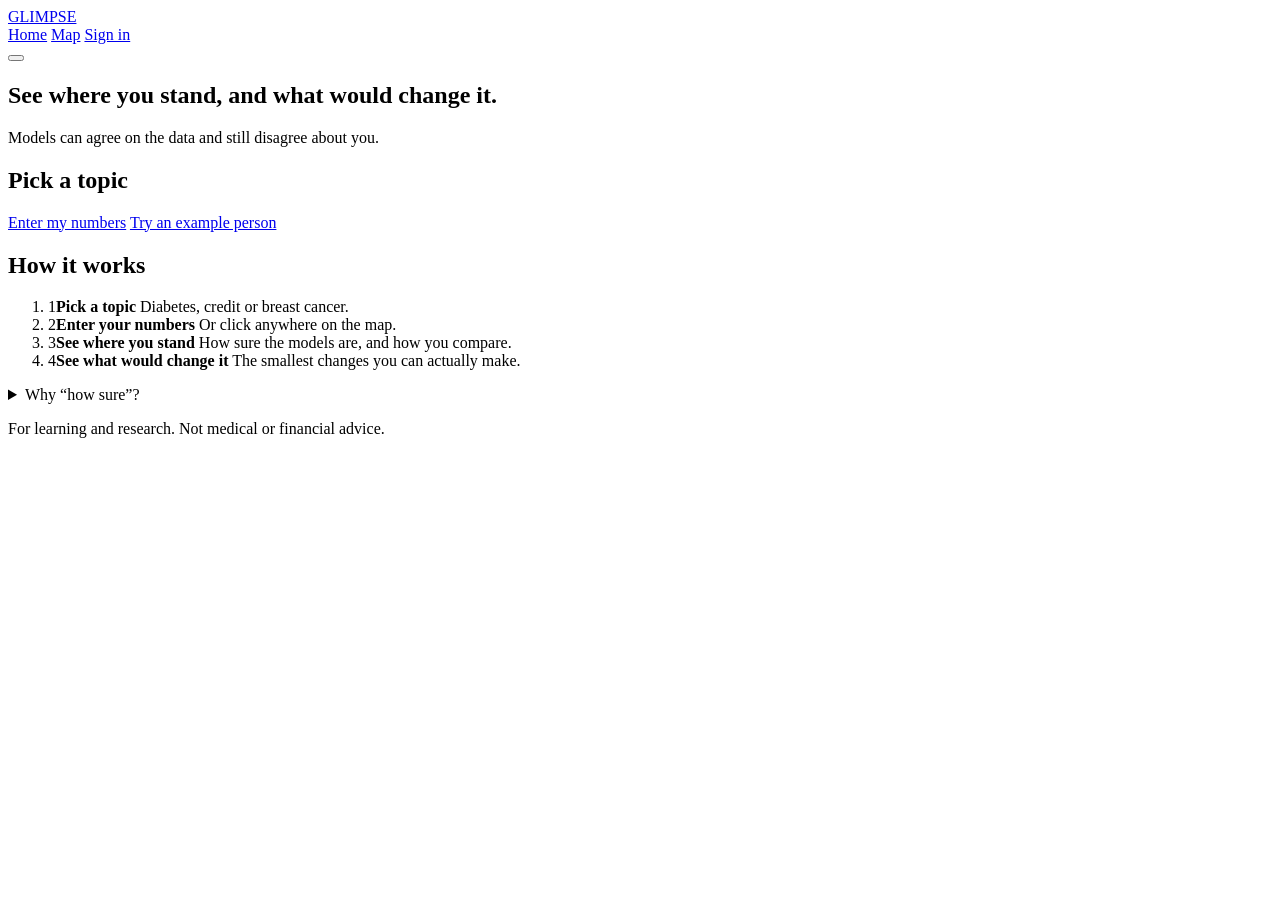
==== frontend/index.html @ 5814ff1b "home page, density map, plainer wording, my account home page has the topic cards. density map is th" ====
<!doctype html>
<html lang="en">
<head>
  <meta charset="utf-8">
  <meta name="viewport" content="width=device-width, initial-scale=1">
  <meta name="google-site-verification" content="mQlGSmTbCYFctZavIyGIMyBsTILOaBCQHSwizkSydew">
  <meta name="description" content="GLIMPSE is a university research tool that shows how sure machine-learning models are about a prediction, and what would change it.">
  <title>GLIMPSE</title>
  <script>
    // Apply the saved theme before the page renders.
    (function () {
      try {
        var q = new URLSearchParams(location.search).get("theme");
        var t = (q === "dark" || q === "light") ? q
              : localStorage.getItem("glimpse-theme");
        if (t !== "dark" && t !== "light")
          t = matchMedia("(prefers-color-scheme: dark)").matches ? "dark" : "light";
        document.documentElement.setAttribute("data-theme", t);
      } catch (e) {}
    })();
  </script>
  <link rel="stylesheet" href="/style.css">
</head>
<body data-page="home">
  <header id="titlebar">
    <a class="brand" href="/">GLIMPSE</a>
    <nav id="nav" aria-label="Main">
      <a href="/" data-page="home">Home</a>
      <a href="/app.html" data-page="app">Map</a>
      <a href="/login.html" data-page="account" id="account-link">Sign in</a>
    </nav>
    <button id="theme-toggle" class="theme-btn" type="button"
            aria-label="Toggle light and dark mode"></button>
  </header>

  <main id="home">
    <section class="home-hero">
      <h1>See where you stand, and what would change it.</h1>
      <p class="home-sub">Models can agree on the data and still disagree about you.</p>
    </section>

    <section aria-labelledby="pick-h">
      <h2 id="pick-h" class="home-h">Pick a topic</h2>
      <div id="topics" class="topic-grid" role="radiogroup" aria-labelledby="pick-h"></div>
    </section>

    <div class="home-actions">
      <a id="go-enter" class="btn-primary" href="/app.html?enter=1">Enter my numbers</a>
      <a id="go-example" class="btn-secondary" href="/app.html">Try an example person</a>
    </div>

    <section id="how" aria-labelledby="how-h">
      <h2 id="how-h" class="home-h">How it works</h2>
      <ol class="steps">
        <li><span class="step-n">1</span><b>Pick a topic</b>
          <span class="sub">Diabetes, credit or breast cancer.</span></li>
        <li><span class="step-n">2</span><b>Enter your numbers</b>
          <span class="sub">Or click anywhere on the map.</span></li>
        <li><span class="step-n">3</span><b>See where you stand</b>
          <span class="sub">How sure the models are, and how you compare.</span></li>
        <li><span class="step-n">4</span><b>See what would change it</b>
          <span class="sub">The smallest changes you can actually make.</span></li>
      </ol>
      <details class="how-more">
        <summary>Why “how sure”?</summary>
        <p>Many different models fit the same data about equally well, but they
          can give one person different answers. GLIMPSE shows the whole range,
          so a close call looks like a close call.</p>
        <p>The map squeezes everyone onto a flat page. Areas where many people
          sit look darker. Click any spot to see the person who would be there.</p>
      </details>
    </section>

    <p class="home-note sub">For learning and research. Not medical or financial advice.</p>
  </main>

  <script src="/common.js"></script>
  <script src="/home.js"></script>
</body>
</html>
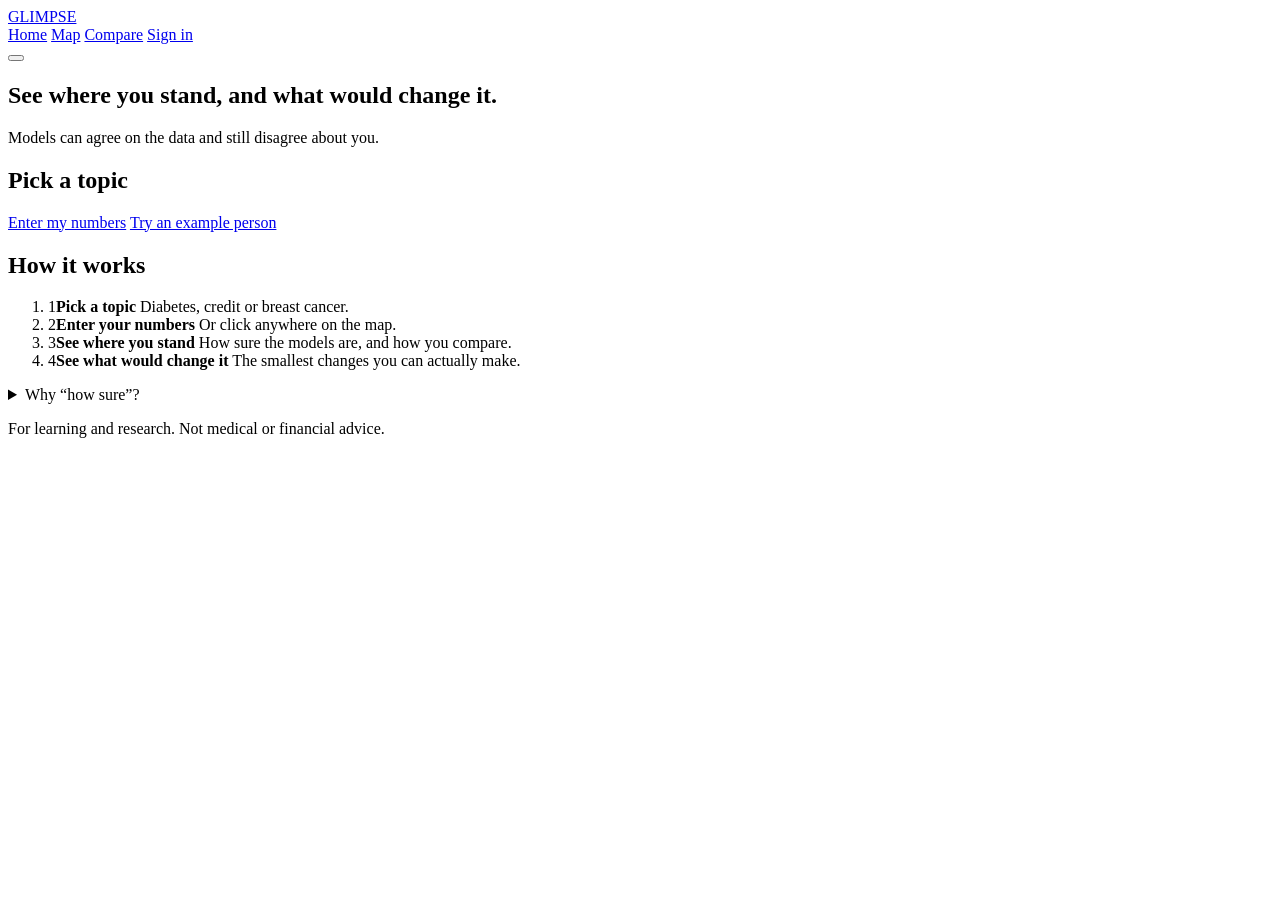
==== commit b2396ab2: "Compare page, change cards, what-if sliders, plans, and save cards Adds a Compare page (you, any sav" ====
--- a/frontend/index.html
+++ b/frontend/index.html
@@ -27,6 +27,7 @@
     <nav id="nav" aria-label="Main">
       <a href="/" data-page="home">Home</a>
       <a href="/app.html" data-page="app">Map</a>
+      <a href="/compare.html" data-page="compare">Compare</a>
       <a href="/login.html" data-page="account" id="account-link">Sign in</a>
     </nav>
     <button id="theme-toggle" class="theme-btn" type="button"
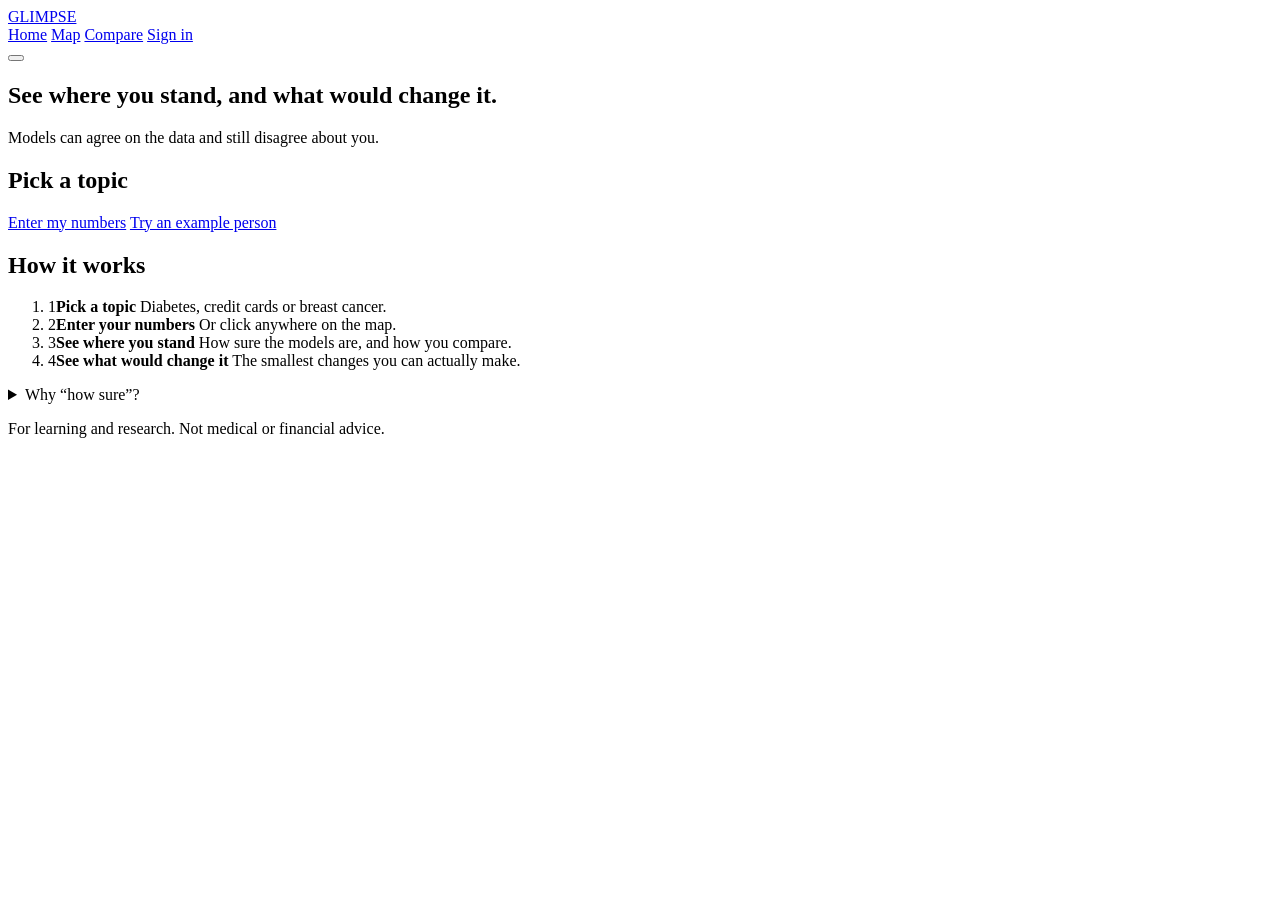
==== commit 91f1bab2: "swap credit (heloc) for taiwan credit card heloc has two inquiry counts that are basically the same " ====
--- a/frontend/index.html
+++ b/frontend/index.html
@@ -54,7 +54,7 @@
       <h2 id="how-h" class="home-h">How it works</h2>
       <ol class="steps">
         <li><span class="step-n">1</span><b>Pick a topic</b>
-          <span class="sub">Diabetes, credit or breast cancer.</span></li>
+          <span class="sub">Diabetes, credit cards or breast cancer.</span></li>
         <li><span class="step-n">2</span><b>Enter your numbers</b>
           <span class="sub">Or click anywhere on the map.</span></li>
         <li><span class="step-n">3</span><b>See where you stand</b>
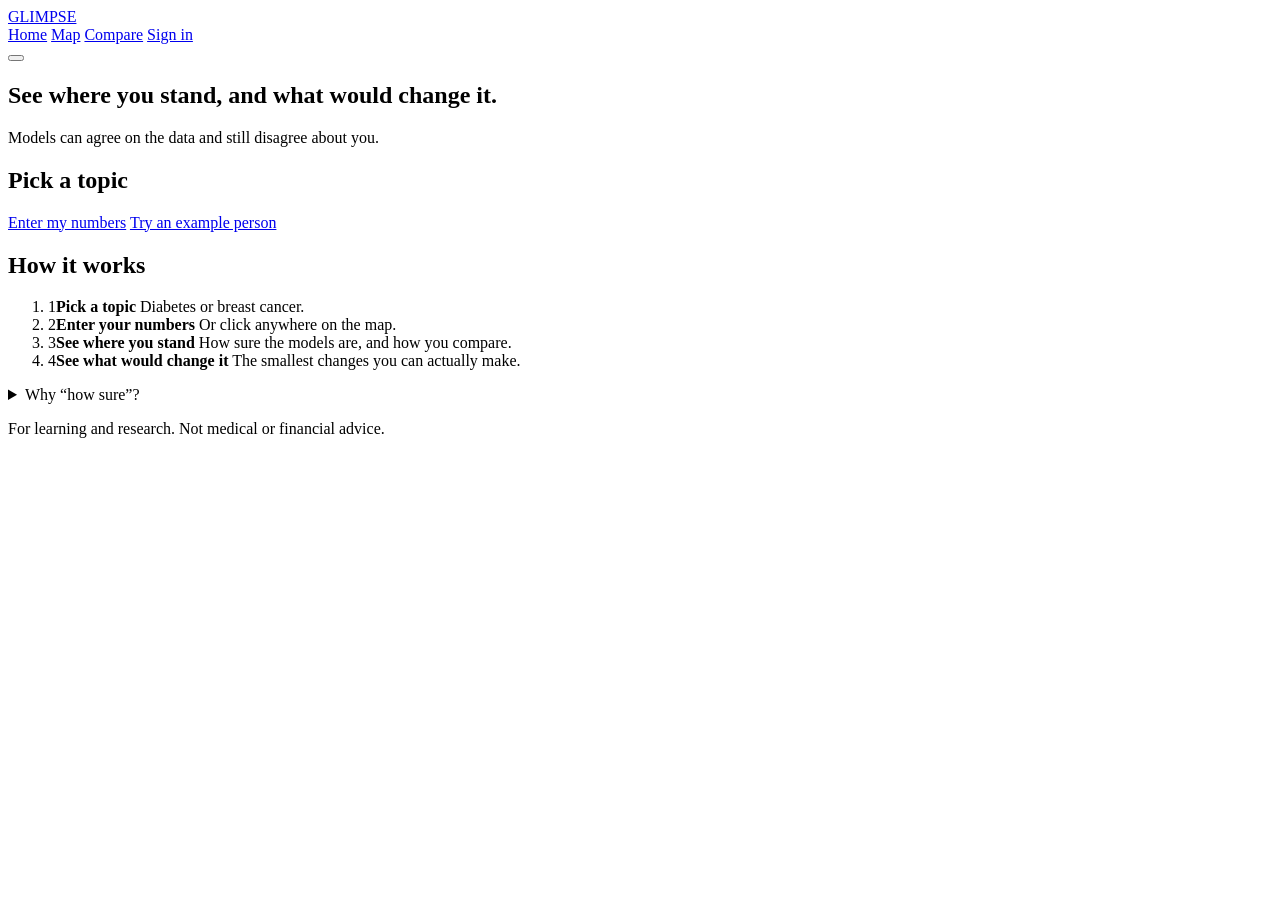
==== commit 6ce63662: "Show only Diabetes and Breast cancer for now Taiwan credit card default comes off the site; its data" ====
--- a/frontend/index.html
+++ b/frontend/index.html
@@ -54,7 +54,7 @@
       <h2 id="how-h" class="home-h">How it works</h2>
       <ol class="steps">
         <li><span class="step-n">1</span><b>Pick a topic</b>
-          <span class="sub">Diabetes, credit cards or breast cancer.</span></li>
+          <span class="sub">Diabetes or breast cancer.</span></li>
         <li><span class="step-n">2</span><b>Enter your numbers</b>
           <span class="sub">Or click anywhere on the map.</span></li>
         <li><span class="step-n">3</span><b>See where you stand</b>
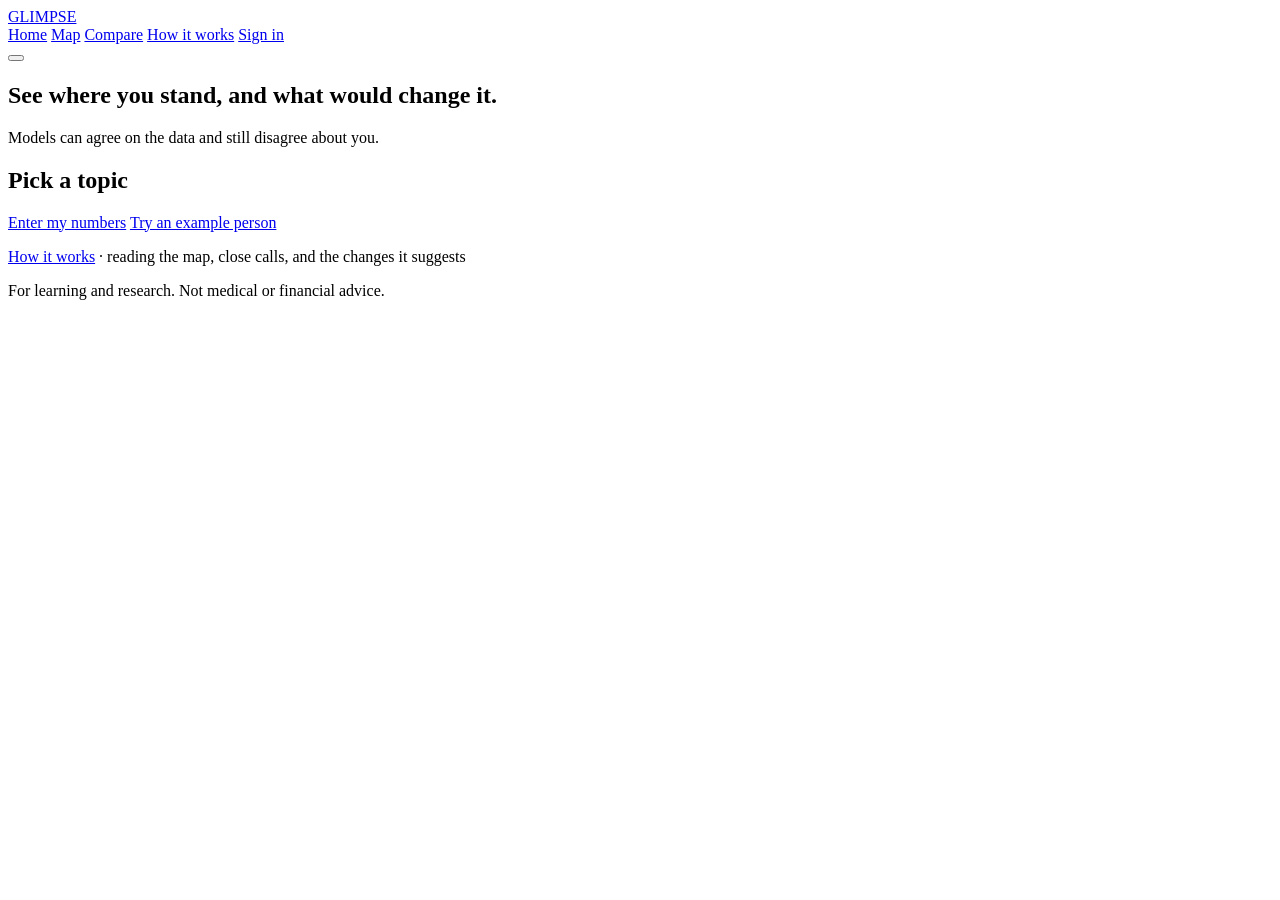
==== commit d8732738: "how it works gets its own page moved off the home page and grew a bit, reading the map, close calls," ====
--- a/frontend/index.html
+++ b/frontend/index.html
@@ -28,6 +28,7 @@
       <a href="/" data-page="home">Home</a>
       <a href="/app.html" data-page="app">Map</a>
       <a href="/compare.html" data-page="compare">Compare</a>
+      <a href="/how.html" data-page="how">How it works</a>
       <a href="/login.html" data-page="account" id="account-link">Sign in</a>
     </nav>
     <button id="theme-toggle" class="theme-btn" type="button"
@@ -50,27 +51,8 @@
       <a id="go-example" class="btn-secondary" href="/app.html">Try an example person</a>
     </div>
 
-    <section id="how" aria-labelledby="how-h">
-      <h2 id="how-h" class="home-h">How it works</h2>
-      <ol class="steps">
-        <li><span class="step-n">1</span><b>Pick a topic</b>
-          <span class="sub">Diabetes or breast cancer.</span></li>
-        <li><span class="step-n">2</span><b>Enter your numbers</b>
-          <span class="sub">Or click anywhere on the map.</span></li>
-        <li><span class="step-n">3</span><b>See where you stand</b>
-          <span class="sub">How sure the models are, and how you compare.</span></li>
-        <li><span class="step-n">4</span><b>See what would change it</b>
-          <span class="sub">The smallest changes you can actually make.</span></li>
-      </ol>
-      <details class="how-more">
-        <summary>Why “how sure”?</summary>
-        <p>Many different models fit the same data about equally well, but they
-          can give one person different answers. GLIMPSE shows the whole range,
-          so a close call looks like a close call.</p>
-        <p>The map squeezes everyone onto a flat page. Areas where many people
-          sit look darker. Click any spot to see the person who would be there.</p>
-      </details>
-    </section>
+    <p class="home-how"><a href="/how.html">How it works</a>
+      <span class="sub">· reading the map, close calls, and the changes it suggests</span></p>
 
     <p class="home-note sub">For learning and research. Not medical or financial advice.</p>
   </main>
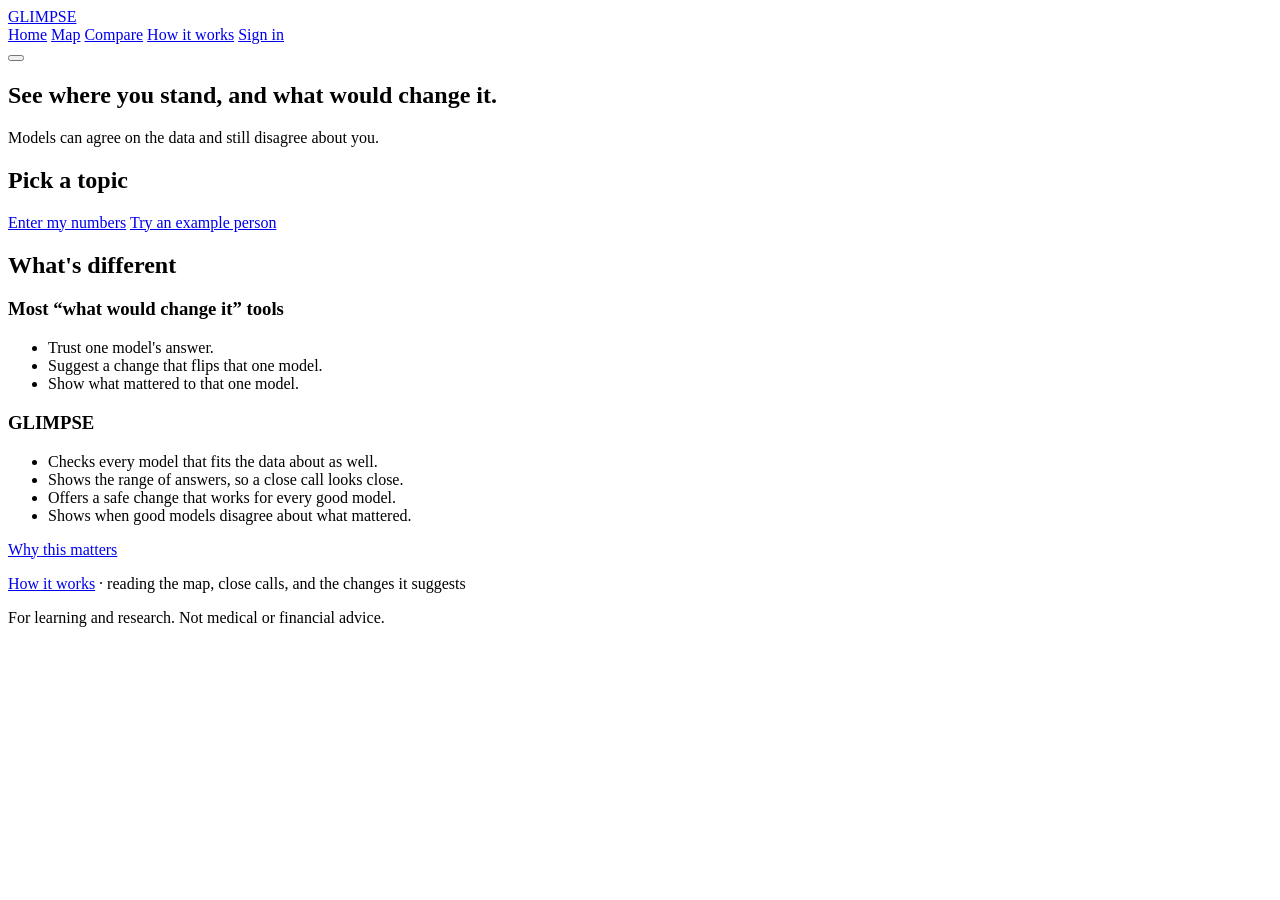
==== commit 372d9707: "colour choices, eclipse dev view, one way values, what drove it my account lets you pick colours, th" ====
--- a/frontend/index.html
+++ b/frontend/index.html
@@ -16,6 +16,8 @@
         if (t !== "dark" && t !== "light")
           t = matchMedia("(prefers-color-scheme: dark)").matches ? "dark" : "light";
         document.documentElement.setAttribute("data-theme", t);
+        var p = localStorage.getItem("glimpse-palette");
+        if (p) document.documentElement.setAttribute("data-palette", p);
       } catch (e) {}
     })();
   </script>
@@ -51,6 +53,30 @@
       <a id="go-example" class="btn-secondary" href="/app.html">Try an example person</a>
     </div>
 
+    <section class="home-diff" aria-labelledby="diff-h">
+      <h2 id="diff-h" class="home-h">What's different <span id="diff-tip"></span></h2>
+      <div class="diff-grid">
+        <div class="diff-col">
+          <h3>Most “what would change it” tools</h3>
+          <ul>
+            <li>Trust one model's answer.</li>
+            <li>Suggest a change that flips that one model.</li>
+            <li>Show what mattered to that one model.</li>
+          </ul>
+        </div>
+        <div class="diff-col diff-us">
+          <h3>GLIMPSE</h3>
+          <ul>
+            <li>Checks every model that fits the data about as well.</li>
+            <li>Shows the range of answers, so a close call looks close.</li>
+            <li>Offers a safe change that works for every good model.</li>
+            <li>Shows when good models disagree about what mattered.</li>
+          </ul>
+        </div>
+      </div>
+      <p class="diff-more"><a href="/how.html#why">Why this matters</a></p>
+    </section>
+
     <p class="home-how"><a href="/how.html">How it works</a>
       <span class="sub">· reading the map, close calls, and the changes it suggests</span></p>
 
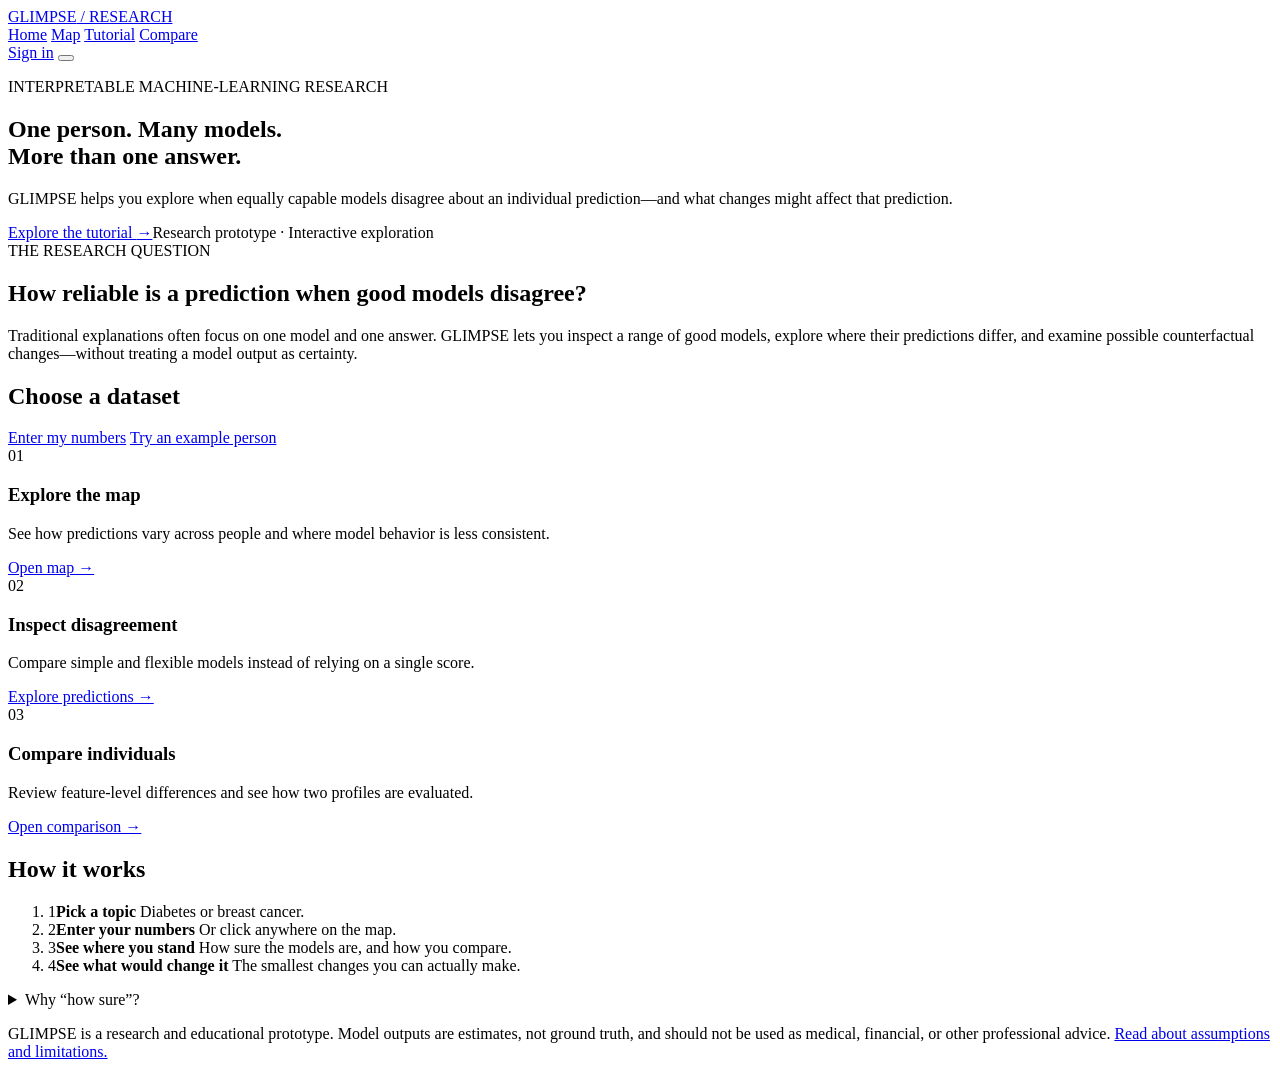
==== commit afa8af68: "Frontend changes added" ====
--- a/frontend/index.html
+++ b/frontend/index.html
@@ -16,8 +16,6 @@
         if (t !== "dark" && t !== "light")
           t = matchMedia("(prefers-color-scheme: dark)").matches ? "dark" : "light";
         document.documentElement.setAttribute("data-theme", t);
-        var p = localStorage.getItem("glimpse-palette");
-        if (p) document.documentElement.setAttribute("data-palette", p);
       } catch (e) {}
     })();
   </script>
@@ -25,26 +23,35 @@
 </head>
 <body data-page="home">
   <header id="titlebar">
-    <a class="brand" href="/">GLIMPSE</a>
+    <a class="brand" href="/" aria-label="GLIMPSE home">GLIMPSE<span class="brand-mark"> / RESEARCH</span></a>
     <nav id="nav" aria-label="Main">
       <a href="/" data-page="home">Home</a>
       <a href="/app.html" data-page="app">Map</a>
+      <a href="/tutorial.html" data-page="tutorial">Tutorial</a>
       <a href="/compare.html" data-page="compare">Compare</a>
-      <a href="/how.html" data-page="how">How it works</a>
-      <a href="/login.html" data-page="account" id="account-link">Sign in</a>
     </nav>
-    <button id="theme-toggle" class="theme-btn" type="button"
-            aria-label="Toggle light and dark mode"></button>
+    <div class="header-actions">
+      <a class="signin-link" href="/login.html" id="account-link">Sign in</a>
+      <button id="theme-toggle" class="theme-btn" type="button" aria-label="Toggle light and dark mode"></button>
+    </div>
   </header>
 
   <main id="home">
     <section class="home-hero">
-      <h1>See where you stand, and what would change it.</h1>
-      <p class="home-sub">Models can agree on the data and still disagree about you.</p>
+      <p class="eyebrow">INTERPRETABLE MACHINE-LEARNING RESEARCH</p>
+      <h1>One person. Many models.<br><span class="hero-accent">More than one answer.</span></h1>
+      <p class="home-sub">GLIMPSE helps you explore when equally capable models disagree about an individual prediction—and what changes might affect that prediction.</p>
+      <div class="hero-links"><a href="/tutorial.html">Explore the tutorial <span aria-hidden="true">→</span></a><span>Research prototype · Interactive exploration</span></div>
+    </section>
+
+    <section class="research-intro" aria-labelledby="research-question">
+      <div class="research-label">THE RESEARCH QUESTION</div>
+      <h2 id="research-question">How reliable is a prediction when good models disagree?</h2>
+      <p>Traditional explanations often focus on one model and one answer. GLIMPSE lets you inspect a range of good models, explore where their predictions differ, and examine possible counterfactual changes—without treating a model output as certainty.</p>
     </section>
 
     <section aria-labelledby="pick-h">
-      <h2 id="pick-h" class="home-h">Pick a topic</h2>
+      <h2 id="pick-h" class="home-h">Choose a dataset</h2>
       <div id="topics" class="topic-grid" role="radiogroup" aria-labelledby="pick-h"></div>
     </section>
 
@@ -53,34 +60,35 @@
       <a id="go-example" class="btn-secondary" href="/app.html">Try an example person</a>
     </div>
 
-    <section class="home-diff" aria-labelledby="diff-h">
-      <h2 id="diff-h" class="home-h">What's different <span id="diff-tip"></span></h2>
-      <div class="diff-grid">
-        <div class="diff-col">
-          <h3>Most “what would change it” tools</h3>
-          <ul>
-            <li>Trust one model's answer.</li>
-            <li>Suggest a change that flips that one model.</li>
-            <li>Show what mattered to that one model.</li>
-          </ul>
-        </div>
-        <div class="diff-col diff-us">
-          <h3>GLIMPSE</h3>
-          <ul>
-            <li>Checks every model that fits the data about as well.</li>
-            <li>Shows the range of answers, so a close call looks close.</li>
-            <li>Offers a safe change that works for every good model.</li>
-            <li>Shows when good models disagree about what mattered.</li>
-          </ul>
-        </div>
-      </div>
-      <p class="diff-more"><a href="/how.html#why">Why this matters</a></p>
+    <section class="capability-grid" aria-label="What you can explore">
+      <article class="capability-card"><span class="capability-number">01</span><h3>Explore the map</h3><p>See how predictions vary across people and where model behavior is less consistent.</p><a href="/app.html">Open map →</a></article>
+      <article class="capability-card"><span class="capability-number">02</span><h3>Inspect disagreement</h3><p>Compare simple and flexible models instead of relying on a single score.</p><a href="/app.html">Explore predictions →</a></article>
+      <article class="capability-card"><span class="capability-number">03</span><h3>Compare individuals</h3><p>Review feature-level differences and see how two profiles are evaluated.</p><a href="/compare.html">Open comparison →</a></article>
     </section>
 
-    <p class="home-how"><a href="/how.html">How it works</a>
-      <span class="sub">· reading the map, close calls, and the changes it suggests</span></p>
+    <section id="how" aria-labelledby="how-h">
+      <h2 id="how-h" class="home-h">How it works</h2>
+      <ol class="steps">
+        <li><span class="step-n">1</span><b>Pick a topic</b>
+          <span class="sub">Diabetes or breast cancer.</span></li>
+        <li><span class="step-n">2</span><b>Enter your numbers</b>
+          <span class="sub">Or click anywhere on the map.</span></li>
+        <li><span class="step-n">3</span><b>See where you stand</b>
+          <span class="sub">How sure the models are, and how you compare.</span></li>
+        <li><span class="step-n">4</span><b>See what would change it</b>
+          <span class="sub">The smallest changes you can actually make.</span></li>
+      </ol>
+      <details class="how-more">
+        <summary>Why “how sure”?</summary>
+        <p>Many different models fit the same data about equally well, but they
+          can give one person different answers. GLIMPSE shows the whole range,
+          so a close call looks like a close call.</p>
+        <p>The map squeezes everyone onto a flat page. Areas where many people
+          sit look darker. Click any spot to see the person who would be there.</p>
+      </details>
+    </section>
 
-    <p class="home-note sub">For learning and research. Not medical or financial advice.</p>
+    <p class="home-note sub">GLIMPSE is a research and educational prototype. Model outputs are estimates, not ground truth, and should not be used as medical, financial, or other professional advice. <a href="/tutorial.html">Read about assumptions and limitations.</a></p>
   </main>
 
   <script src="/common.js"></script>
